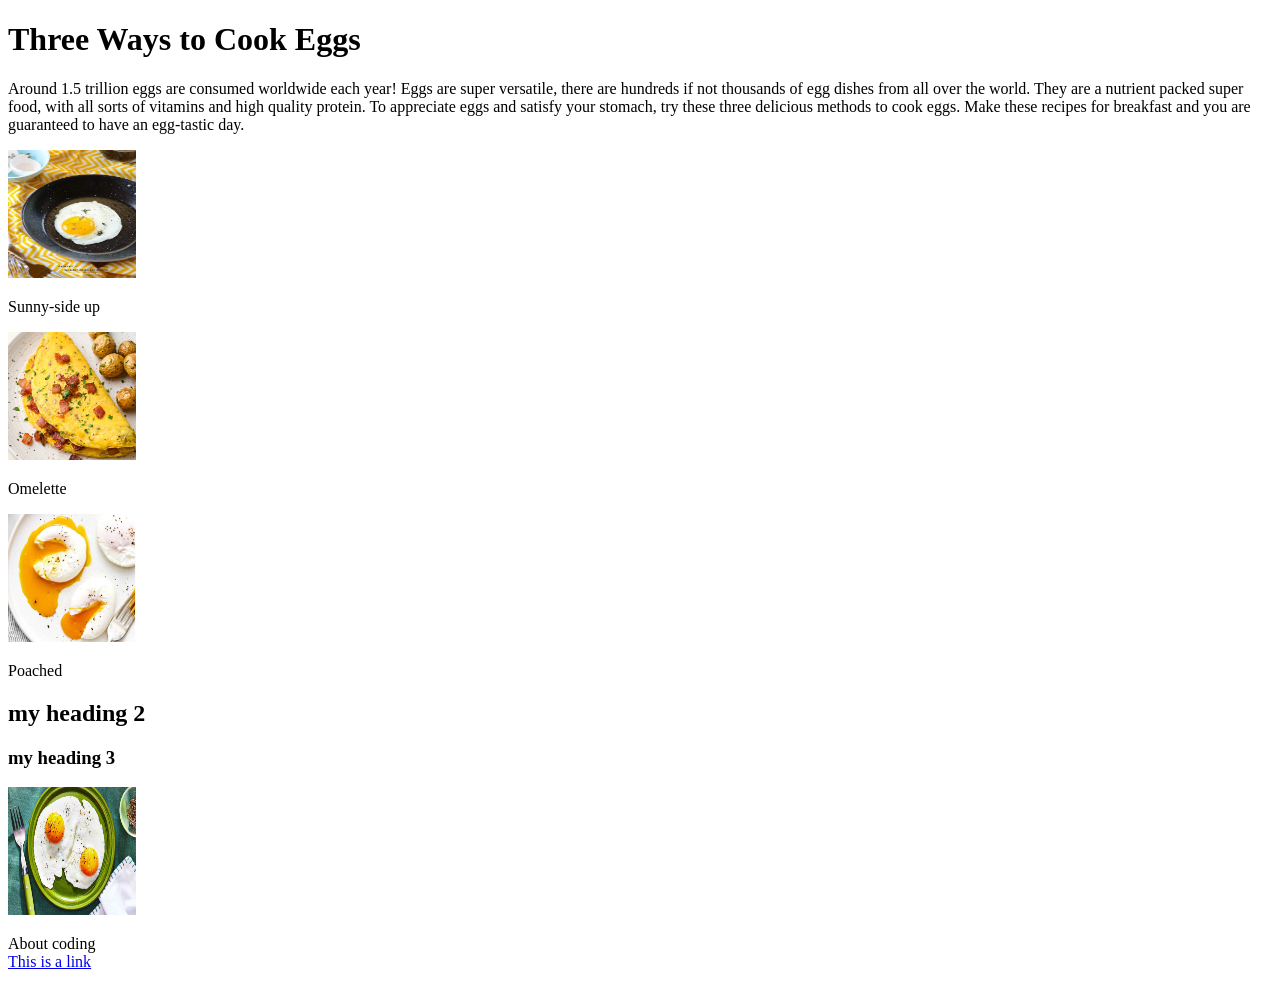
==== index.html @ 27945c57 "omelette page" ====
<!DOCTYPE html>
<html lang="en">
<head>
    
    <title>Three Ways to Cook Eggs</title>
   
</head>
<body>
    <!--this is my heading!-->
    <h1>Three Ways to Cook Eggs</h1>
    <p>Around 1.5 trillion eggs are consumed worldwide each 
        year! Eggs are super versatile, there are hundreds 
        if not thousands of egg dishes from all over the 
        world. They are a nutrient packed super food, with 
        all sorts of vitamins and high quality protein. To 
        appreciate eggs and satisfy your stomach, try these 
        three delicious methods to cook eggs. Make these 
        recipes for breakfast and you are guaranteed to 
        have an egg-tastic day.
</p>
<a href="eggs.html"><img src="image/runny yolks.webp" alt="sunny-side page" style="width:128px;height:128px;"></a>
<p>Sunny-side up</p>
<a href="omelette.html"><img src="image/omelette.png" alt="omelette page" style="width:128px;height:128px;"></a>
<p>Omelette</p>
<a href="poached.html"><img src="image/poached.png" alt="omelette page" style="width:128px;height:128px;"></a>
<p>Poached</p>
    <h2>my heading 2</h2>
    <h3>my heading 3</h3>
    <img src="image/Sunny eggs.jpg" alt="sunny-side pic" style="width:128px;height:128px;">
</body>
</html>
<p>About coding
    <br><a href="/eggs.html">This is a link</a>
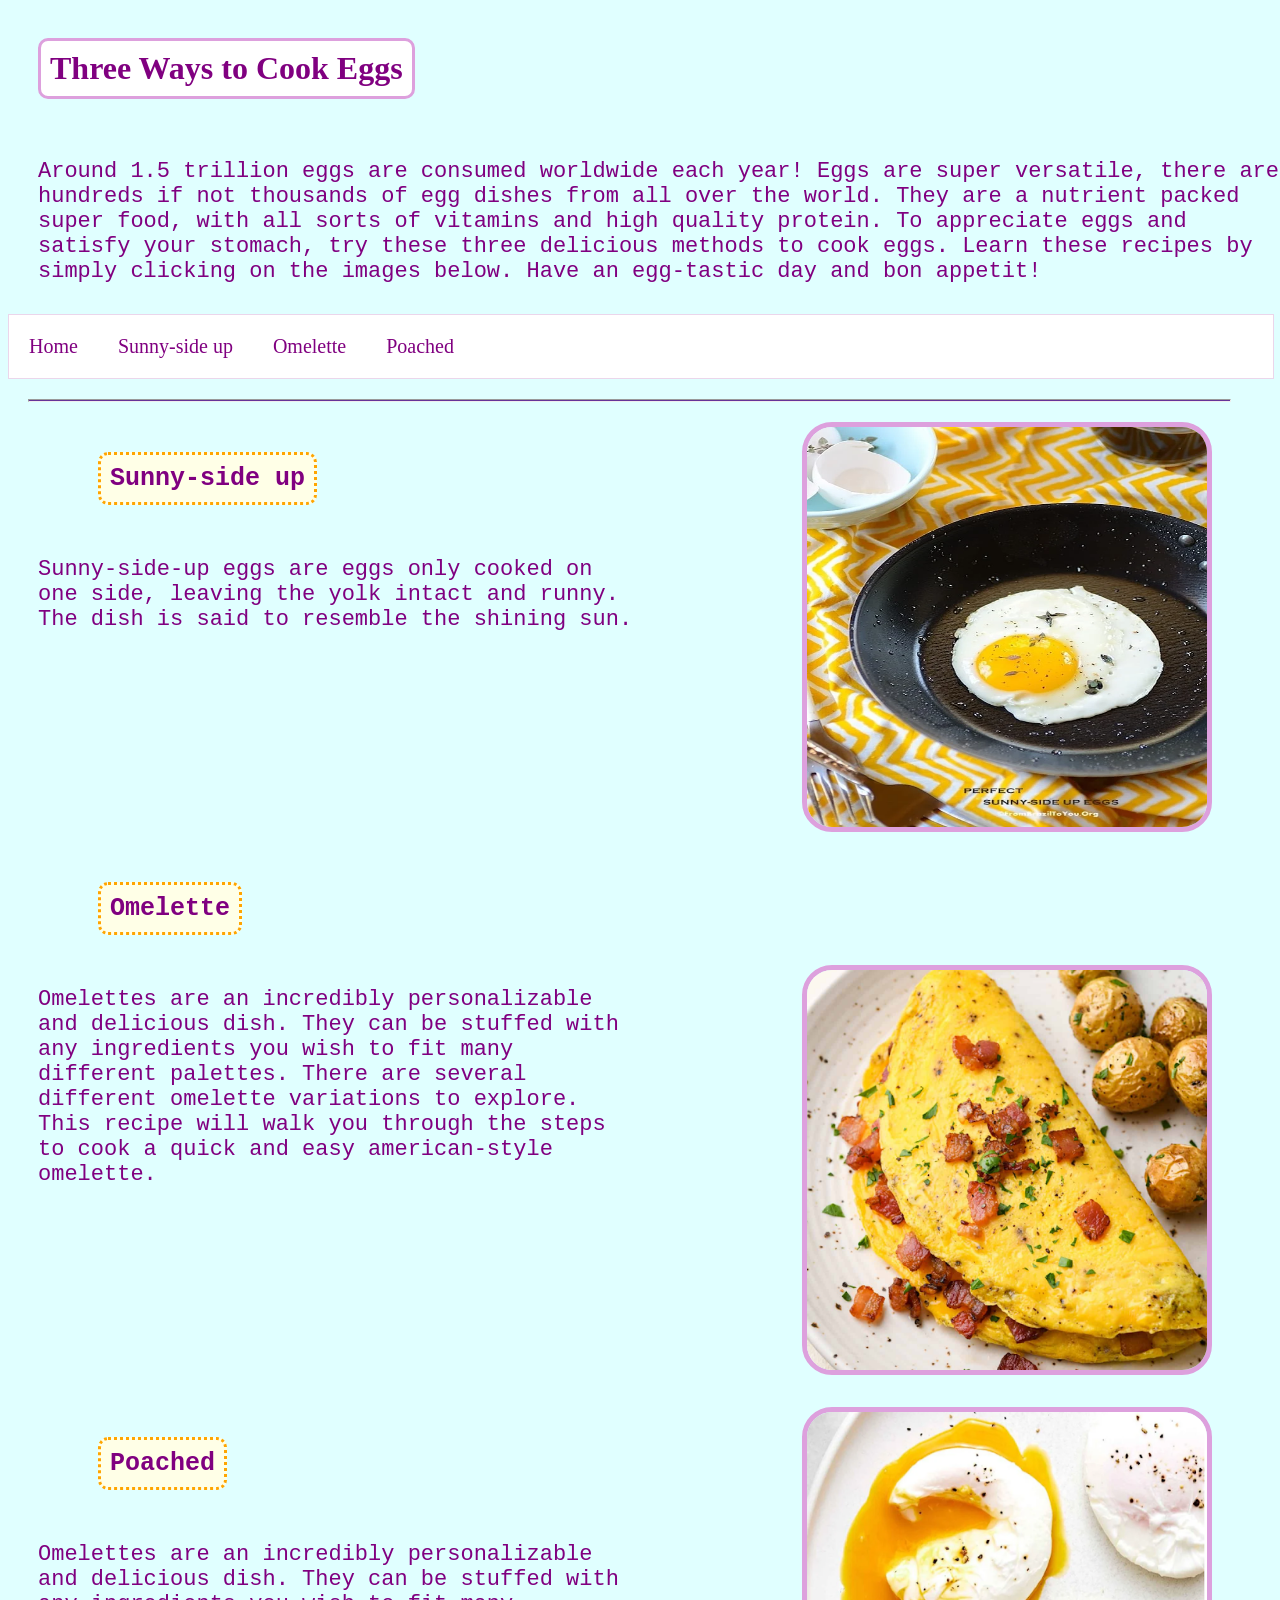
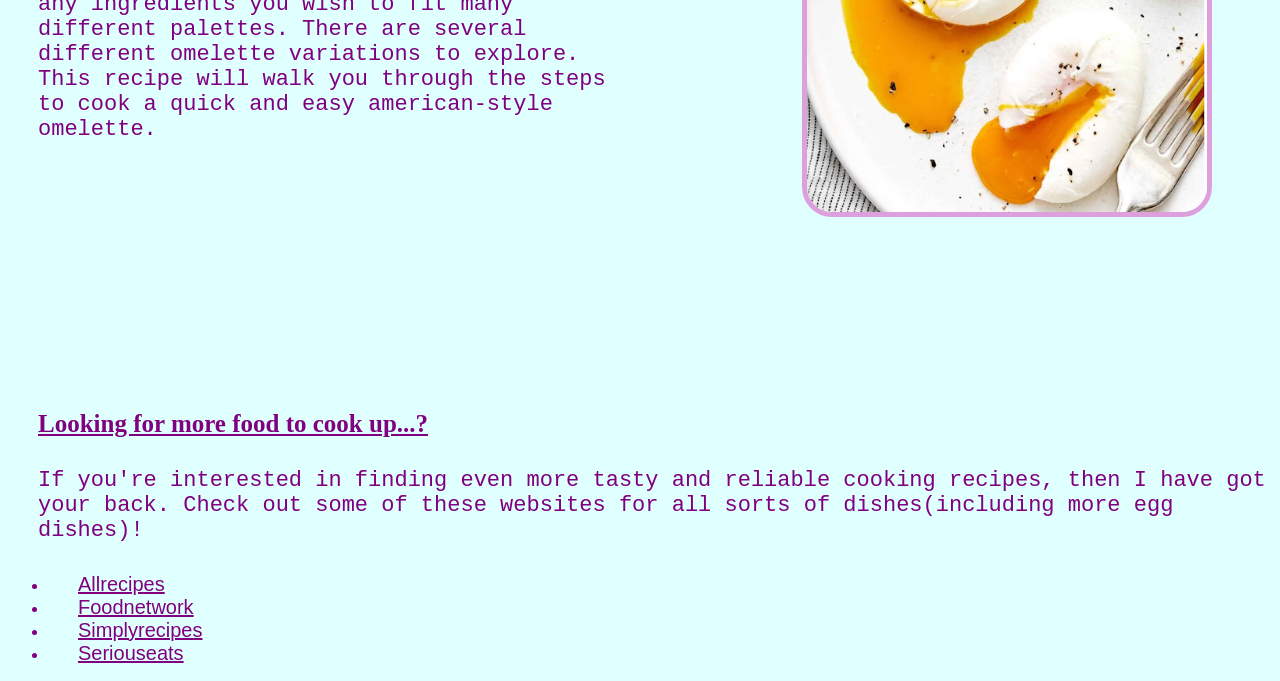
==== commit f31a96a4: "edits" ====
--- a/index.html
+++ b/index.html
@@ -1,33 +1,50 @@
 <!DOCTYPE html>
 <html lang="en">
 <head>
-    
-    <title>Three Ways to Cook Eggs</title>
+    <link rel="stylesheet" href="styles.css"
    
 </head>
 <body>
     <!--this is my heading!-->
-    <h1>Three Ways to Cook Eggs</h1>
-    <p>Around 1.5 trillion eggs are consumed worldwide each 
-        year! Eggs are super versatile, there are hundreds 
-        if not thousands of egg dishes from all over the 
-        world. They are a nutrient packed super food, with 
-        all sorts of vitamins and high quality protein. To 
-        appreciate eggs and satisfy your stomach, try these 
-        three delicious methods to cook eggs. Make these 
-        recipes for breakfast and you are guaranteed to 
-        have an egg-tastic day.
+<h1>Three Ways to Cook Eggs</h1>
+<p class="intro">Around 1.5 trillion eggs are consumed worldwide each 
+    year! Eggs are super versatile, there are hundreds 
+    if not thousands of egg dishes from all over the 
+    world. They are a nutrient packed super food, with 
+    all sorts of vitamins and high quality protein. To 
+    appreciate eggs and satisfy your stomach, try these 
+    three delicious methods to cook eggs. Learn these 
+    recipes by simply clicking on the images below. 
+    Have an egg-tastic day and bon appetit!
 </p>
-<a href="eggs.html"><img src="image/runny yolks.webp" alt="sunny-side page" style="width:128px;height:128px;"></a>
-<p>Sunny-side up</p>
-<a href="omelette.html"><img src="image/omelette.png" alt="omelette page" style="width:128px;height:128px;"></a>
-<p>Omelette</p>
-<a href="poached.html"><img src="image/poached.png" alt="omelette page" style="width:128px;height:128px;"></a>
-<p>Poached</p>
-    <h2>my heading 2</h2>
-    <h3>my heading 3</h3>
-    <img src="image/Sunny eggs.jpg" alt="sunny-side pic" style="width:128px;height:128px;">
+<nav class="navbar">
+    <ul>
+    <li><a href="index.html">Home</a></li>
+    <li><a href="eggs.html">Sunny-side up</a></li>
+    <li><a href="omelette.html">Omelette</a></li>
+    <li><a href="poached.html">Poached</a></li>
+    </ul>
+</nav>
+<hr>
+<a href="eggs.html"><img src="image/runny yolks.webp" alt="sunny-side page"></a>
+<h2>Sunny-side up</h2>
+<p>Sunny-side-up eggs are eggs only cooked on one side, leaving the yolk intact and runny. The dish is said to resemble the shining sun.</p>
+<a href="omelette.html"><img src="image/omelette.png" alt="omelette page"></a>
+<h2>Omelette</h2>
+<p>Omelettes are an incredibly personalizable and delicious dish. They can be stuffed with any ingredients you wish to fit many different palettes. There are several different omelette variations to explore. This recipe will walk you through the steps to cook a quick and easy american-style omelette.</p>
+<a href="poached.html"><img src="image/poached.png" alt="omelette page"></a>
+<h2>Poached</h2>
+<p>Omelettes are an incredibly personalizable and delicious dish. They can be stuffed with any ingredients you wish to fit many different palettes. There are several different omelette variations to explore. This recipe will walk you through the steps to cook a quick and easy american-style omelette.</p>
+
+<br>
+<h3>Looking for more food to cook up...?</h3>
+<p class="websites">If you're interested in finding even more tasty and reliable cooking recipes, then I have got your back. Check 
+    out some of these websites for all sorts of dishes(including more egg dishes)!</p>
+<ul>
+    <li><a href="https://www.allrecipes.com/">Allrecipes</a></li>
+    <li><a href="https://www.foodnetwork.com/">Foodnetwork</a></li>
+    <li><a href="https://www.simplyrecipes.com/">Simplyrecipes</a></li>
+    <li><a href="https://www.seriouseats.com/">Seriouseats</a></li>
+</ul>
 </body>
 </html>
-<p>About coding
-    <br><a href="/eggs.html">This is a link</a>
--- a/styles.css
+++ b/styles.css
@@ -0,0 +1,96 @@
+/* Add Global styles here */
+body {
+    background-color: lightcyan;
+    color: purple
+}
+h1 {
+    margin: 30px;
+    font-family: cursive;
+    border: solid 3px plum;
+    padding: 9px;
+    border-radius: 10px;
+    display: inline-block;
+    background-color: white;
+}
+h2 {
+    margin: 30px;
+    font-size: 25px;
+    font-family: monospace;
+    border: dotted 3px orange;
+    padding: 9px;
+    border-radius: 10px;
+    display: inline-block;
+    background-color: rgb(255, 255, 231);
+}
+h3 {
+    font-family: cursive;
+    font-size: 25px;
+    text-decoration: underline;
+    margin: 30px;
+}
+.intro {
+    font-family: monospace;
+    font-size: 22px;
+    margin: 30px;
+    width: 1250px;
+}
+.websites {
+    margin: 30px;
+    width: 1250px;
+}
+img {
+    width: 400px;
+    height: 400px;
+    border: solid plum 5px;
+    border-radius: 30px;
+    margin-bottom: 30px;
+    margin-right: 60px;
+    clear: both;
+    float: right;
+}
+p {
+    font-family: monospace;
+    font-size: 22px;
+    margin-left: 30px;
+    margin-bottom: 220px;
+    width: 600px;
+}
+hr {
+    background-color: rebeccapurple;
+    width: 95%;
+    height: 1px;
+    margin: 20px;
+}
+a {
+    color: purple;
+    margin: 30px;
+    font-size: 20px;
+    font-family: sans-serif;
+}
+.navbar {
+    position: sticky;
+    top: 0;
+}
+.navbar ul {
+    list-style-type: none;
+    background-color: white;
+    width: 100%;
+    margin: 0px;
+    padding: 0px;
+    overflow: hidden;
+    border: solid 1px rgb(235, 214, 235);
+}
+.navbar a {
+    text-decoration: none;
+    font-family: cursive;
+    padding: 20px;
+    display: block;
+    text-align: center;
+    margin: 0px;
+}
+.navbar a:hover {
+    background-color: lavender;
+}
+.navbar li {
+    float: left;
+}
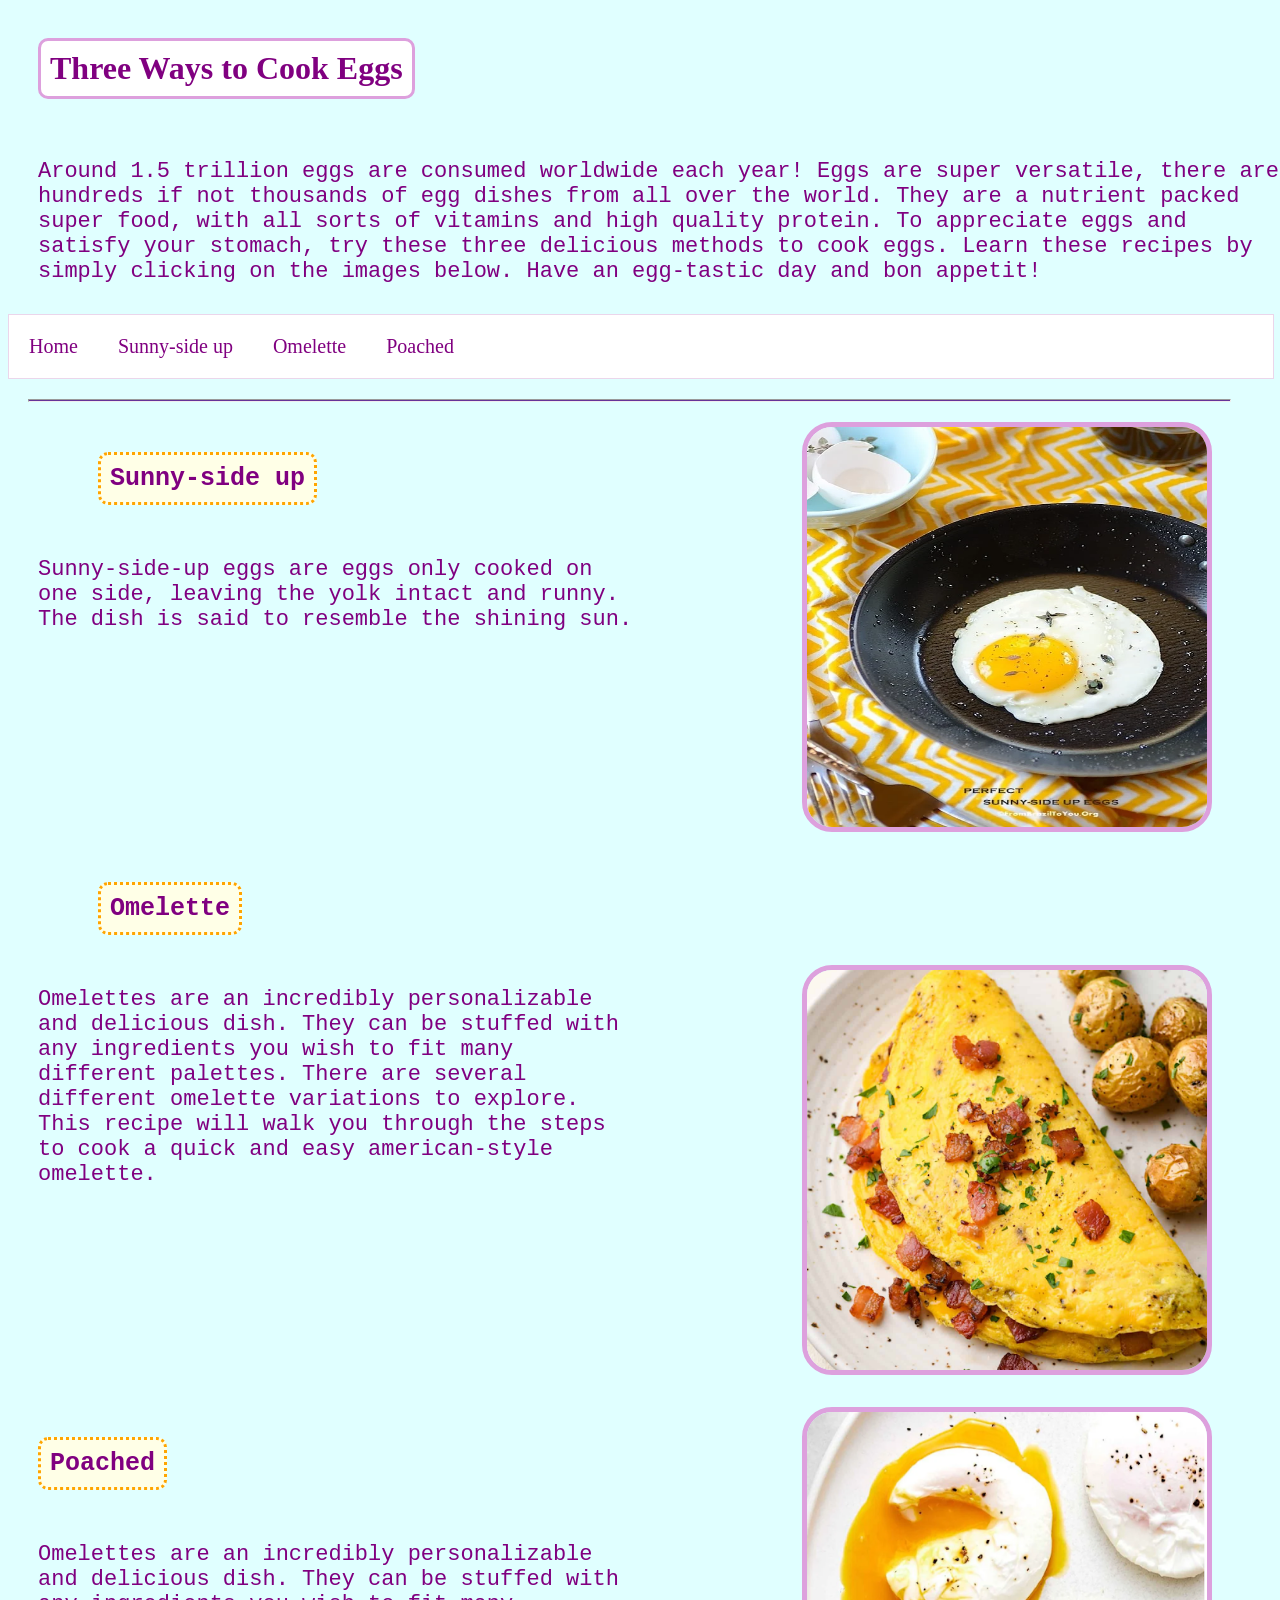
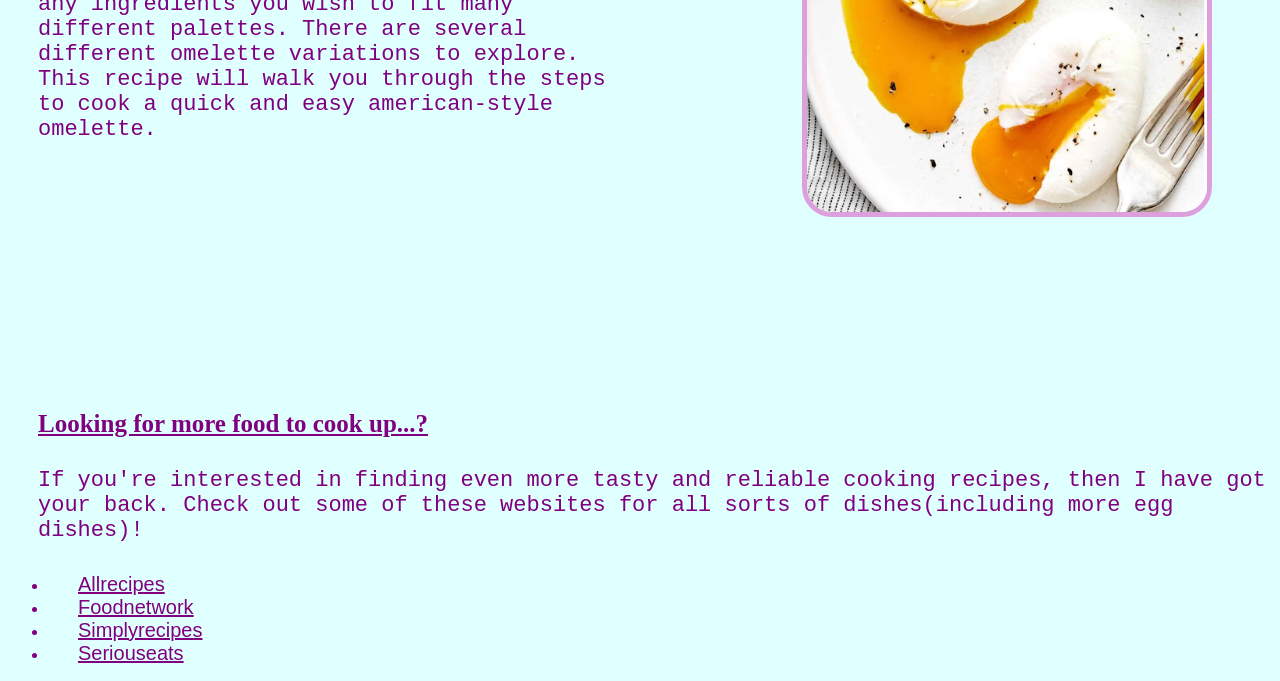
==== commit 48137f85: "4/8" ====
--- a/index.html
+++ b/index.html
@@ -7,7 +7,8 @@
 <body>
     <!--this is my heading!-->
 <h1>Three Ways to Cook Eggs</h1>
-<p class="intro">Around 1.5 trillion eggs are consumed worldwide each 
+<p class="intro">
+    Around 1.5 trillion eggs are consumed worldwide each 
     year! Eggs are super versatile, there are hundreds 
     if not thousands of egg dishes from all over the 
     world. They are a nutrient packed super food, with 
@@ -26,16 +27,22 @@
     </ul>
 </nav>
 <hr>
-<a href="eggs.html"><img src="image/runny yolks.webp" alt="sunny-side page"></a>
-<h2>Sunny-side up</h2>
-<p>Sunny-side-up eggs are eggs only cooked on one side, leaving the yolk intact and runny. The dish is said to resemble the shining sun.</p>
-<a href="omelette.html"><img src="image/omelette.png" alt="omelette page"></a>
-<h2>Omelette</h2>
-<p>Omelettes are an incredibly personalizable and delicious dish. They can be stuffed with any ingredients you wish to fit many different palettes. There are several different omelette variations to explore. This recipe will walk you through the steps to cook a quick and easy american-style omelette.</p>
-<a href="poached.html"><img src="image/poached.png" alt="omelette page"></a>
-<h2>Poached</h2>
-<p>Omelettes are an incredibly personalizable and delicious dish. They can be stuffed with any ingredients you wish to fit many different palettes. There are several different omelette variations to explore. This recipe will walk you through the steps to cook a quick and easy american-style omelette.</p>
-
+<div class="test">
+    <a href="eggs.html"><img src="image/runny yolks.webp" alt="sunny-side page"></a>
+    <h2>Sunny-side up</h2>
+    <p>Sunny-side-up eggs are eggs only cooked on one side, leaving the yolk intact and runny. The 
+    dish is said to resemble the shining sun.</p>
+</div>
+<div class="omelette">
+    <a href="omelette.html"><img src="image/omelette.png" alt="omelette page"></a>
+    <h2>Omelette</h2>
+    <p>Omelettes are an incredibly personalizable and delicious dish. They can be stuffed with any ingredients you wish to fit many different palettes. There are several different omelette variations to explore. This recipe will walk you through the steps to cook a quick and easy american-style omelette.</p>
+</div>
+<div class="poached"
+    <a href="poached.html"><img src="image/poached.png" alt="omelette page"></a>
+    <h2>Poached</h2>
+    <p>Omelettes are an incredibly personalizable and delicious dish. They can be stuffed with any ingredients you wish to fit many different palettes. There are several different omelette variations to explore. This recipe will walk you through the steps to cook a quick and easy american-style omelette.</p>
+</div>
 <br>
 <h3>Looking for more food to cook up...?</h3>
 <p class="websites">If you're interested in finding even more tasty and reliable cooking recipes, then I have got your back. Check 
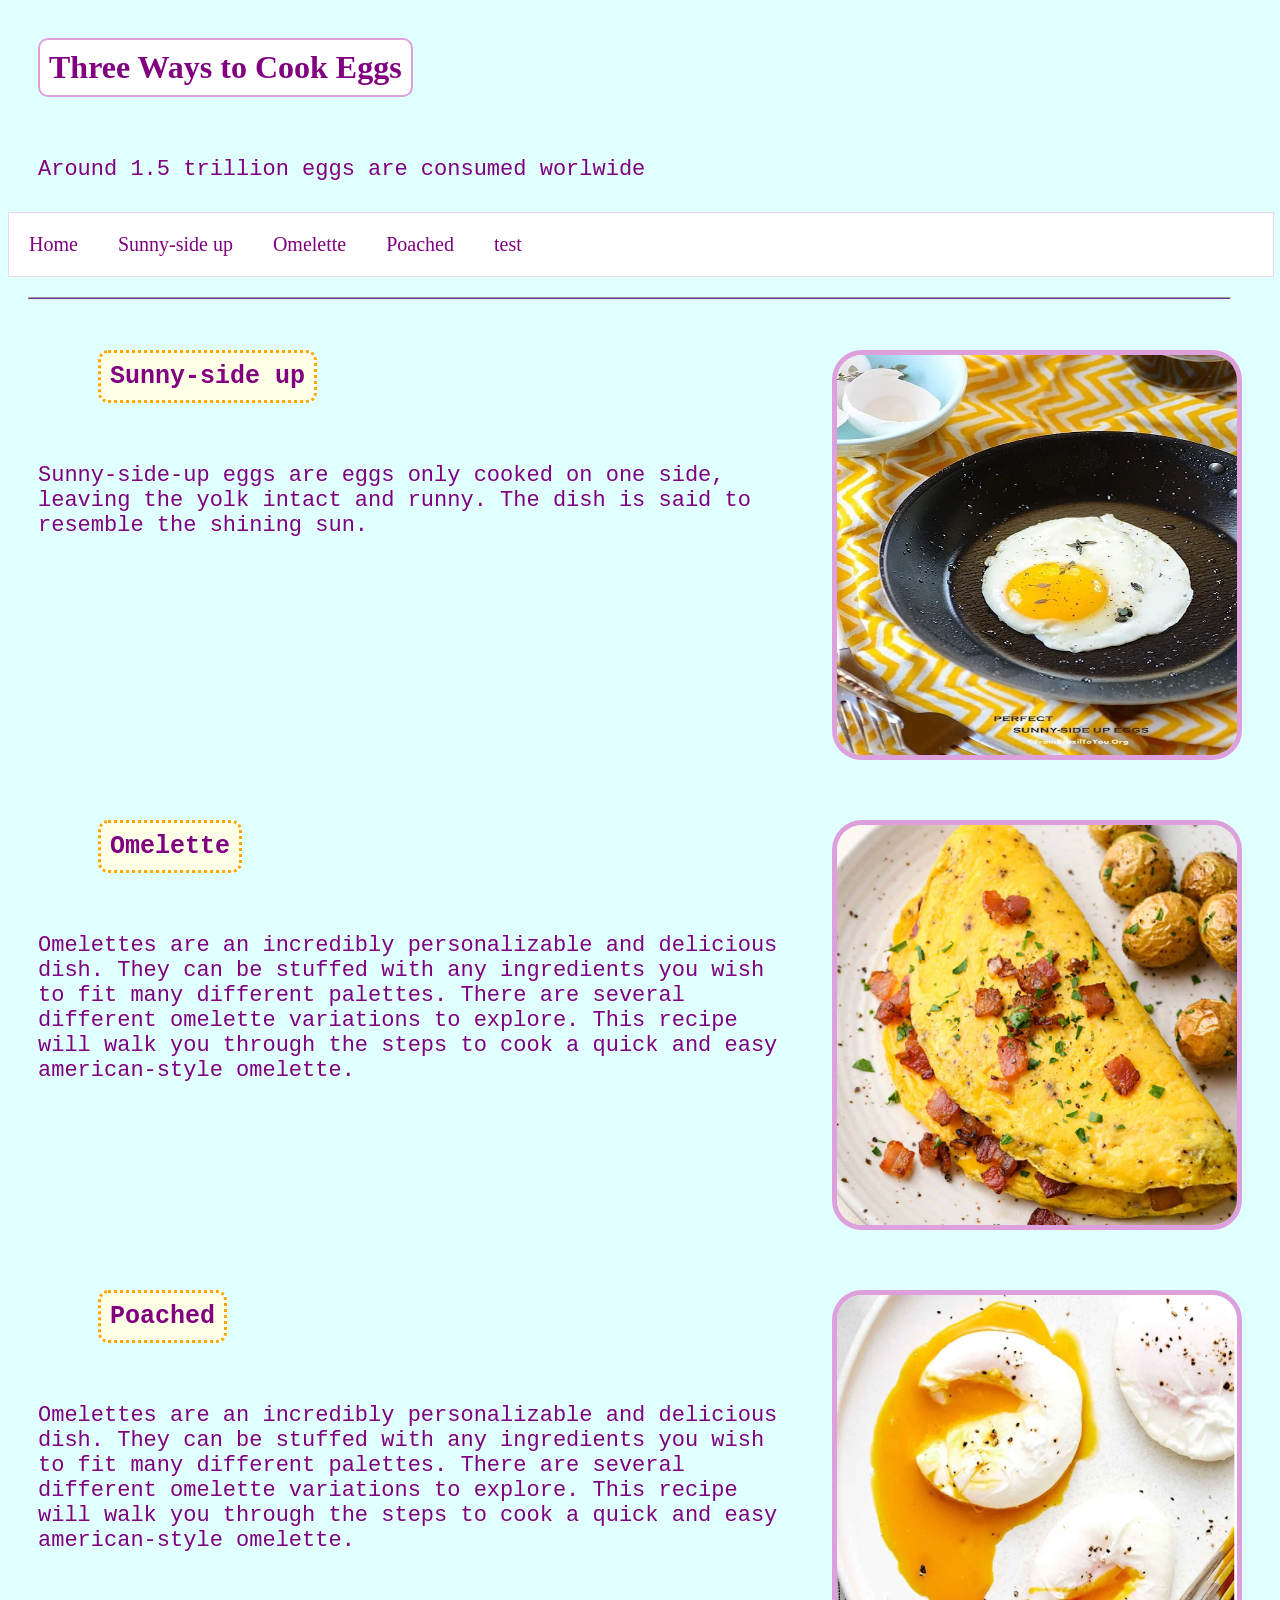
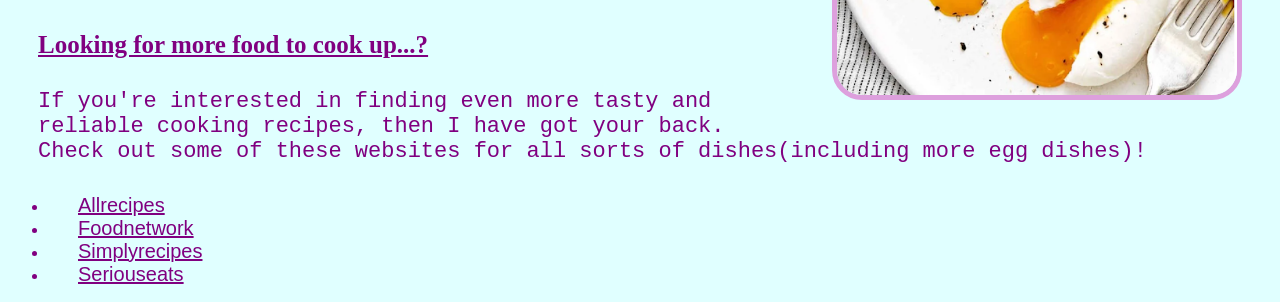
==== commit 75349fb2: "4/13" ====
--- a/index.html
+++ b/index.html
@@ -4,26 +4,35 @@
     <link rel="stylesheet" href="styles.css"
    
 </head>
-<body>
+<body onload="typeWriter()">
     <!--this is my heading!-->
 <h1>Three Ways to Cook Eggs</h1>
-<p class="intro">
-    Around 1.5 trillion eggs are consumed worldwide each 
-    year! Eggs are super versatile, there are hundreds 
-    if not thousands of egg dishes from all over the 
-    world. They are a nutrient packed super food, with 
-    all sorts of vitamins and high quality protein. To 
-    appreciate eggs and satisfy your stomach, try these 
-    three delicious methods to cook eggs. Learn these 
-    recipes by simply clicking on the images below. 
-    Have an egg-tastic day and bon appetit!
-</p>
+
+<p id="introduction" class="intro"></p>
+
+<script>
+var i = 0;
+var txt = 'Around 1.5 trillion eggs are consumed worlwide each year! Eggs are super versatile, there are hundreds if not thousands of egg dishes from all over the world. They are a nutrient packed super food, with all sorts of vitamins and high quality protein. To appreciate eggs and satisfy your stomach, try these three delicious methods to cook eggs. Learn these recipes by simply clicking on the images below. Have an egg-tastic day and bon appetit!';
+var speed = 30;
+
+function typeWriter() {
+  if (i < txt.length) {
+    document.getElementById("introduction").innerHTML += txt.charAt(i);
+    i++;
+    setTimeout(typeWriter, speed);
+  }
+}
+</script>
+
+
+
 <nav class="navbar">
     <ul>
     <li><a href="index.html">Home</a></li>
     <li><a href="eggs.html">Sunny-side up</a></li>
     <li><a href="omelette.html">Omelette</a></li>
     <li><a href="poached.html">Poached</a></li>
+    <li><a href="tester.html">test</a></li>
     </ul>
 </nav>
 <hr>
@@ -38,8 +47,8 @@
     <h2>Omelette</h2>
     <p>Omelettes are an incredibly personalizable and delicious dish. They can be stuffed with any ingredients you wish to fit many different palettes. There are several different omelette variations to explore. This recipe will walk you through the steps to cook a quick and easy american-style omelette.</p>
 </div>
-<div class="poached"
-    <a href="poached.html"><img src="image/poached.png" alt="omelette page"></a>
+<div class="poached">
+    <a href="poached.html"><img src="image/poached.png" alt="poached page"></a>
     <h2>Poached</h2>
     <p>Omelettes are an incredibly personalizable and delicious dish. They can be stuffed with any ingredients you wish to fit many different palettes. There are several different omelette variations to explore. This recipe will walk you through the steps to cook a quick and easy american-style omelette.</p>
 </div>
--- a/styles.css
+++ b/styles.css
@@ -6,7 +6,7 @@
 h1 {
     margin: 30px;
     font-family: cursive;
-    border: solid 3px plum;
+    border: solid 2px plum;
     padding: 9px;
     border-radius: 10px;
     display: inline-block;
@@ -32,7 +32,12 @@
     font-family: monospace;
     font-size: 22px;
     margin: 30px;
-    width: 1250px;
+    width: 95%;
+}
+p {
+    font-family: monospace;
+    font-size: 22px;
+    margin: 30px;
 }
 .websites {
     margin: 30px;
@@ -43,17 +48,19 @@
     height: 400px;
     border: solid plum 5px;
     border-radius: 30px;
-    margin-bottom: 30px;
-    margin-right: 60px;
+    margin: 30px;
     clear: both;
     float: right;
 }
-p {
-    font-family: monospace;
-    font-size: 22px;
-    margin-left: 30px;
-    margin-bottom: 220px;
-    width: 600px;
+.test {
+    float: right;
+}
+.omelette {
+    clear: left;
+    float: left;
+}
+.poached {
+    clear: left;
 }
 hr {
     background-color: rebeccapurple;
@@ -94,3 +101,12 @@
 .navbar li {
     float: left;
 }
+.fa {
+  font-size: 50px;
+  cursor: pointer;
+  user-select: none;
+}
+
+.fa:hover {
+  color: plum;
+}
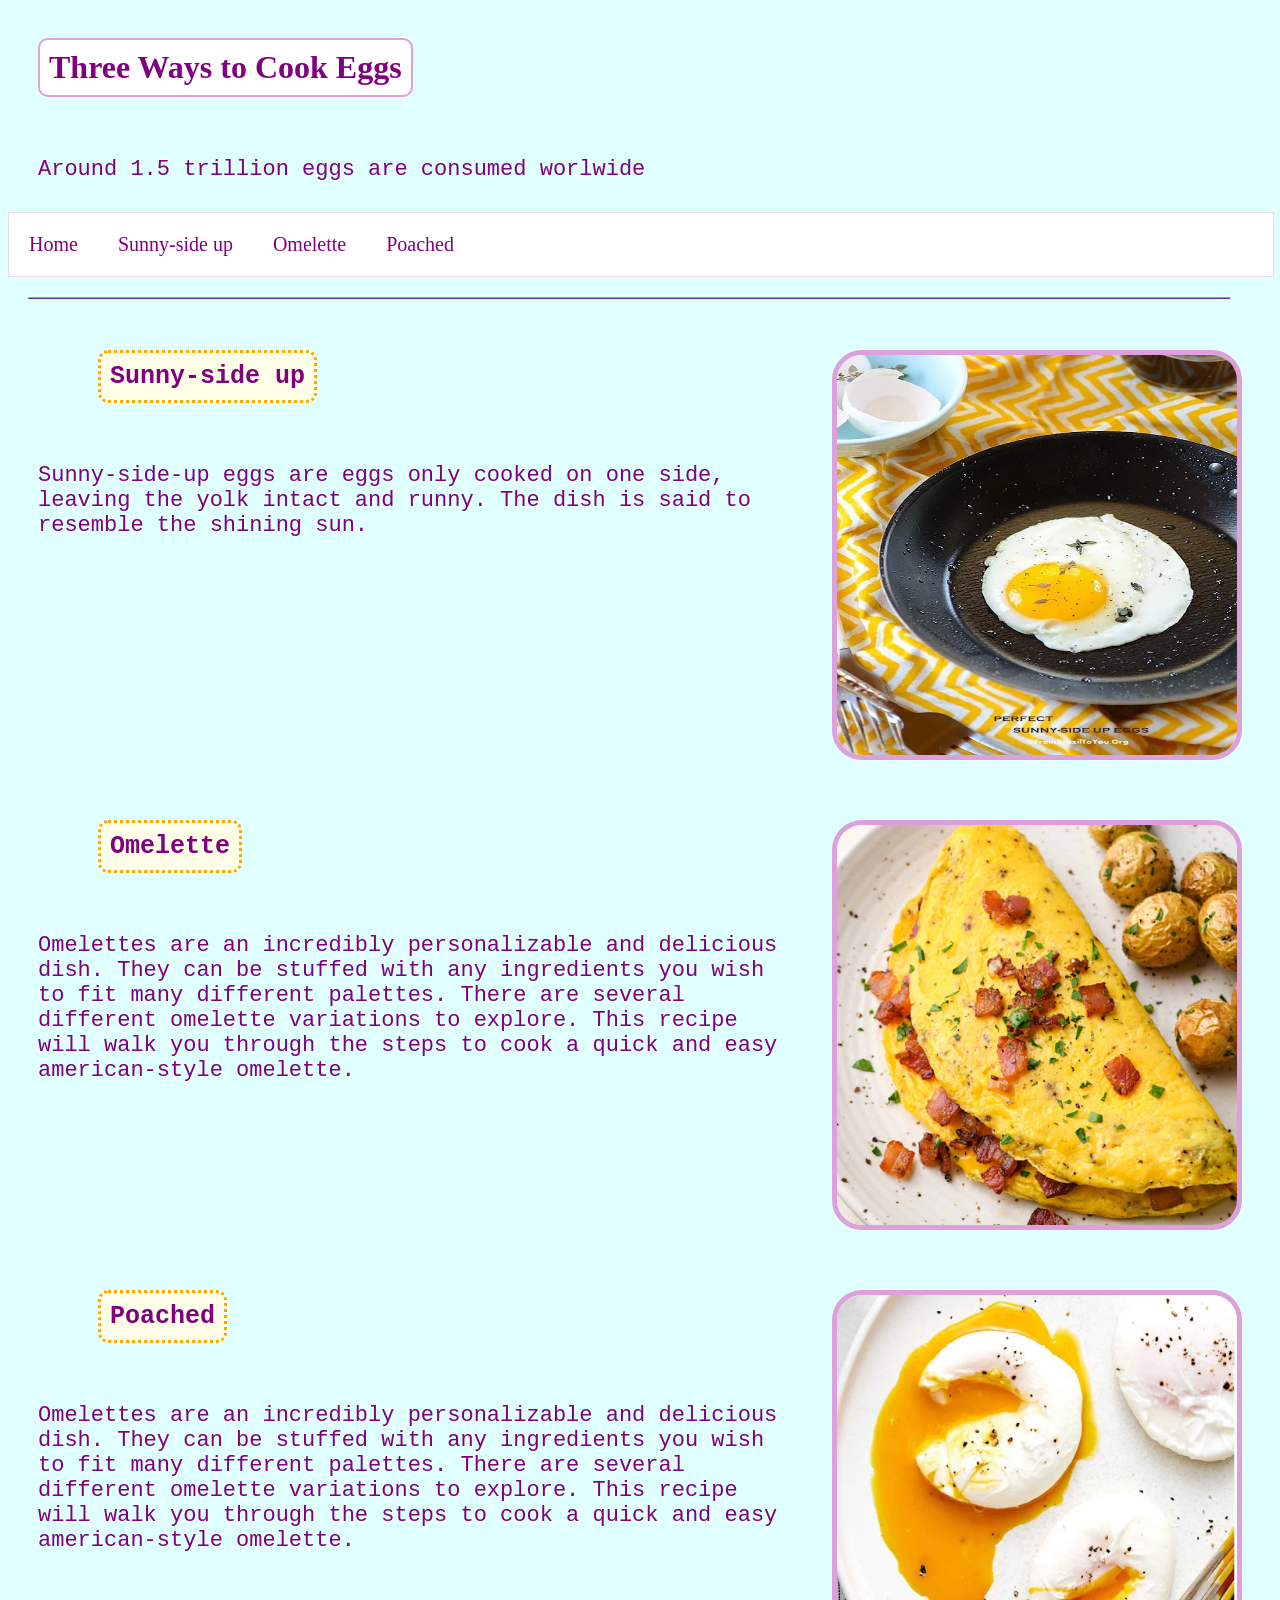
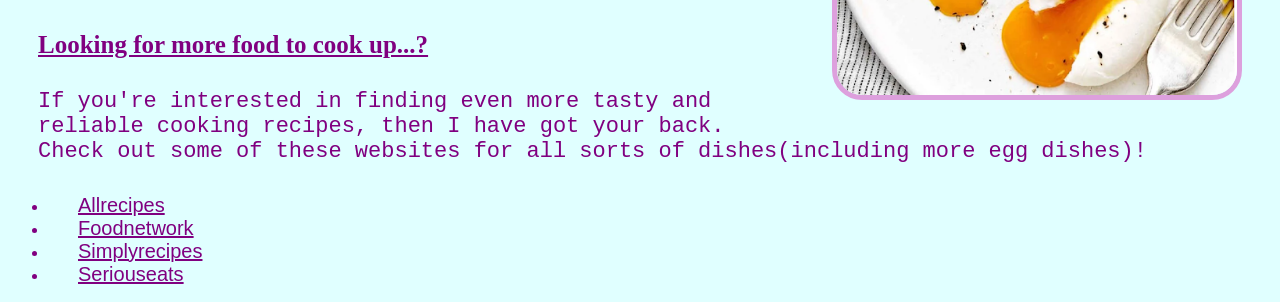
==== commit ff72737b: "added dislike/like and some styling" ====
--- a/index.html
+++ b/index.html
@@ -1,38 +1,28 @@
 <!DOCTYPE html>
 <html lang="en">
 <head>
-    <link rel="stylesheet" href="styles.css"
+
+    <script src="script.js"></script>
+    <link rel="stylesheet" href="styles.css">
+
+</head>
    
-</head>
 <body onload="typeWriter()">
     <!--this is my heading!-->
 <h1>Three Ways to Cook Eggs</h1>
 
 <p id="introduction" class="intro"></p>
 
-<script>
-var i = 0;
-var txt = 'Around 1.5 trillion eggs are consumed worlwide each year! Eggs are super versatile, there are hundreds if not thousands of egg dishes from all over the world. They are a nutrient packed super food, with all sorts of vitamins and high quality protein. To appreciate eggs and satisfy your stomach, try these three delicious methods to cook eggs. Learn these recipes by simply clicking on the images below. Have an egg-tastic day and bon appetit!';
-var speed = 30;
 
-function typeWriter() {
-  if (i < txt.length) {
-    document.getElementById("introduction").innerHTML += txt.charAt(i);
-    i++;
-    setTimeout(typeWriter, speed);
-  }
-}
-</script>
 
 
 
 <nav class="navbar">
     <ul>
-    <li><a href="index.html">Home</a></li>
-    <li><a href="eggs.html">Sunny-side up</a></li>
-    <li><a href="omelette.html">Omelette</a></li>
-    <li><a href="poached.html">Poached</a></li>
-    <li><a href="tester.html">test</a></li>
+        <li><a href="index.html">Home</a></li>
+        <li><a href="eggs.html">Sunny-side up</a></li>
+        <li><a href="omelette.html">Omelette</a></li>
+        <li><a href="poached.html">Poached</a></li>
     </ul>
 </nav>
 <hr>
--- a/styles.css
+++ b/styles.css
@@ -102,11 +102,22 @@
     float: left;
 }
 .fa {
-  font-size: 50px;
-  cursor: pointer;
-  user-select: none;
+    font-size: 50px;
+    cursor: pointer;
+    user-select: none;
+    margin-left: 30px;
 }
 
 .fa:hover {
   color: plum;
-}+}
+.ingredients {
+    font-family: cursive;
+    font-size: 25px;
+    margin: 30px;
+}
+.butter {
+    
+}
+
+
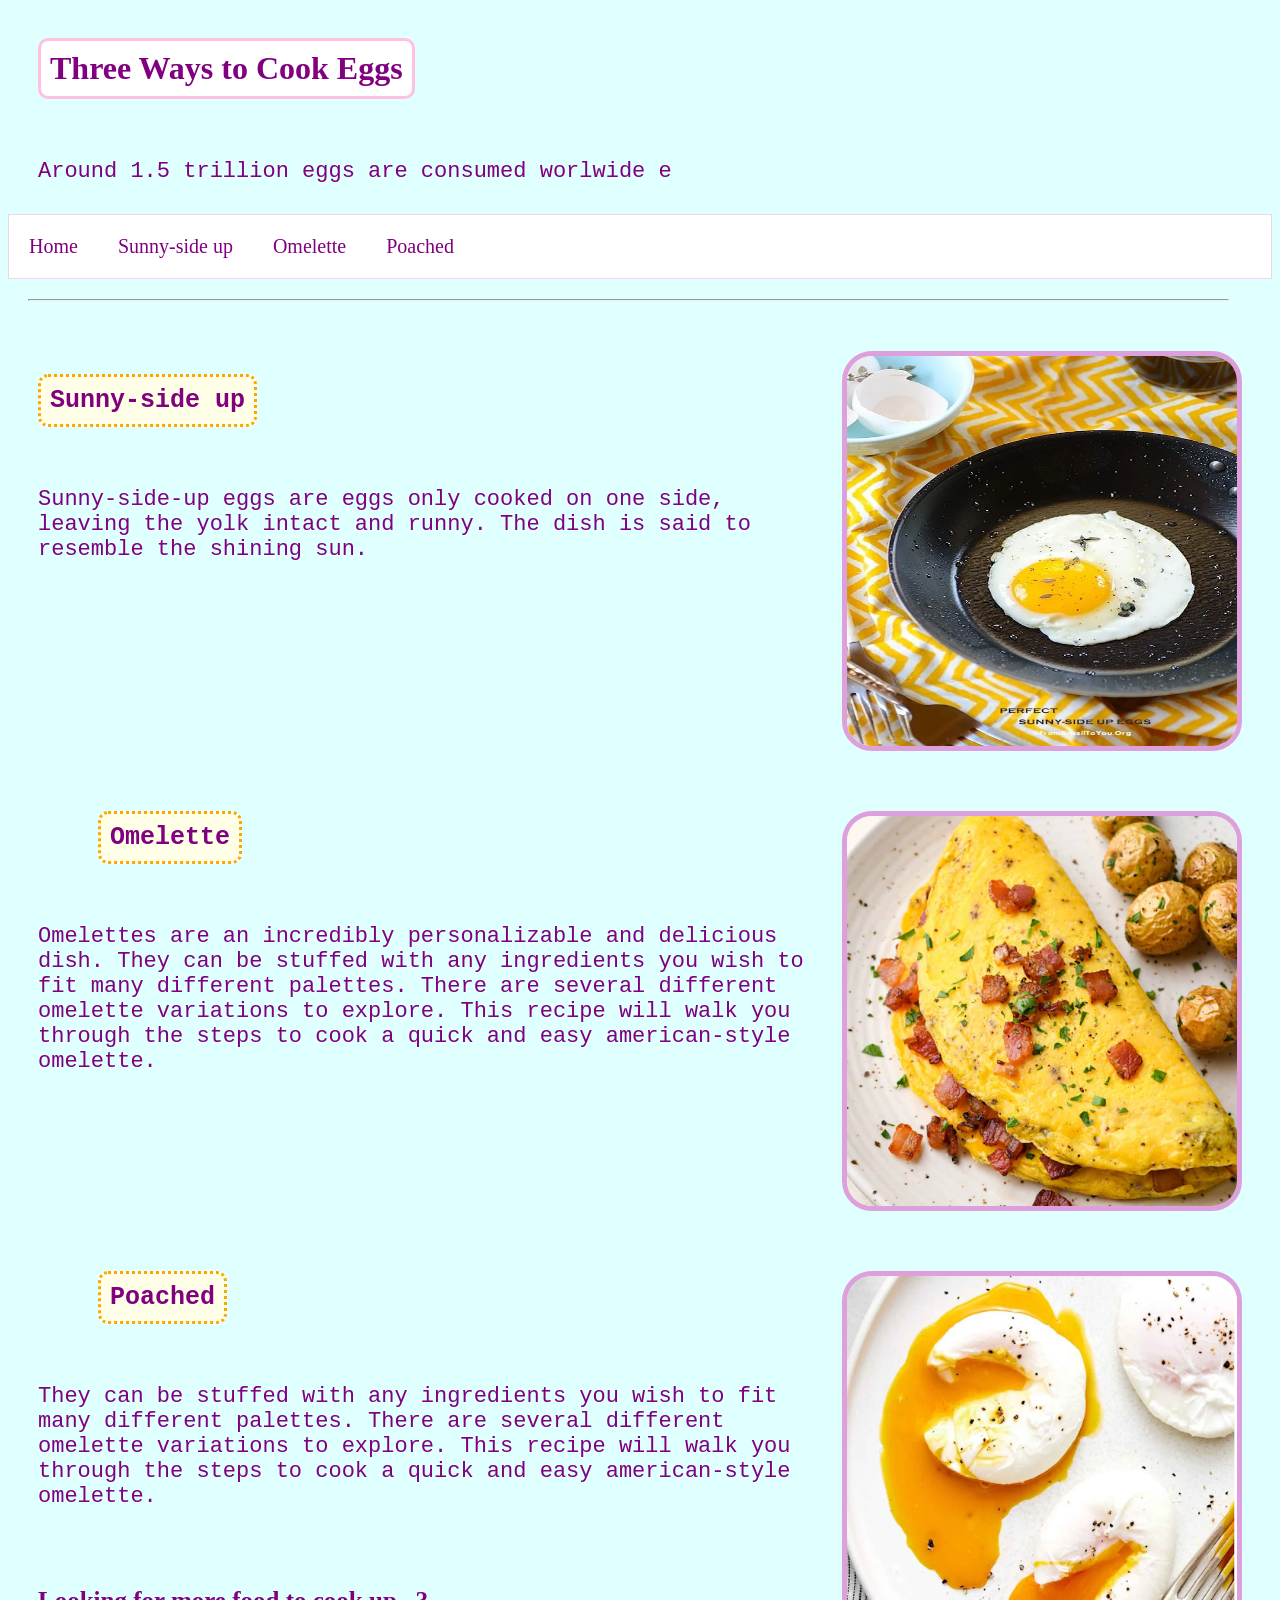
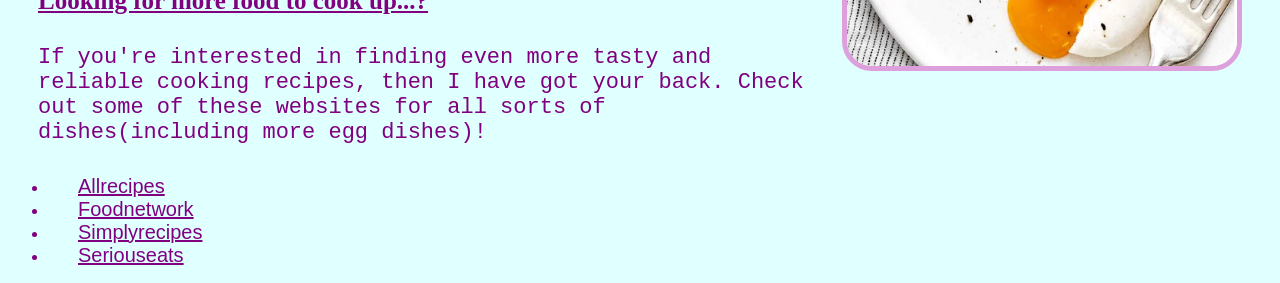
==== commit 84867eb0: "omelette page styling" ====
--- a/index.html
+++ b/index.html
@@ -26,12 +26,12 @@
     </ul>
 </nav>
 <hr>
-<div class="test">
     <a href="eggs.html"><img src="image/runny yolks.webp" alt="sunny-side page"></a>
-    <h2>Sunny-side up</h2>
-    <p>Sunny-side-up eggs are eggs only cooked on one side, leaving the yolk intact and runny. The 
-    dish is said to resemble the shining sun.</p>
-</div>
+    <div clas="desc">
+        <h2>Sunny-side up</h2>
+        <p>Sunny-side-up eggs are eggs only cooked on one side, leaving the yolk intact and runny. The 
+        dish is said to resemble the shining sun.</p>
+    </div>
 <div class="omelette">
     <a href="omelette.html"><img src="image/omelette.png" alt="omelette page"></a>
     <h2>Omelette</h2>
@@ -40,7 +40,7 @@
 <div class="poached">
     <a href="poached.html"><img src="image/poached.png" alt="poached page"></a>
     <h2>Poached</h2>
-    <p>Omelettes are an incredibly personalizable and delicious dish. They can be stuffed with any ingredients you wish to fit many different palettes. There are several different omelette variations to explore. This recipe will walk you through the steps to cook a quick and easy american-style omelette.</p>
+    <p>They can be stuffed with any ingredients you wish to fit many different palettes. There are several different omelette variations to explore. This recipe will walk you through the steps to cook a quick and easy american-style omelette.</p>
 </div>
 <br>
 <h3>Looking for more food to cook up...?</h3>
--- a/styles.css
+++ b/styles.css
@@ -1,12 +1,17 @@
 /* Add Global styles here */
 body {
     background-color: lightcyan;
-    color: purple
+    color: purple;
+    font-family: cursive;
+}
+.omelette-subpage {
+    background-color: lavenderblush;
+    color: purple;
+    font-family: cursive;
 }
 h1 {
     margin: 30px;
-    font-family: cursive;
-    border: solid 2px plum;
+    border: solid 3px rgb(255, 192, 227);
     padding: 9px;
     border-radius: 10px;
     display: inline-block;
@@ -22,8 +27,11 @@
     display: inline-block;
     background-color: rgb(255, 255, 231);
 }
+.omelette-h2 {
+    border: dotted 3px ;
+    background-color:azure;
+}
 h3 {
-    font-family: cursive;
     font-size: 25px;
     text-decoration: underline;
     margin: 30px;
@@ -52,11 +60,11 @@
     clear: both;
     float: right;
 }
-.test {
-    float: right;
+
+.desc {
+    float: left;
 }
 .omelette {
-    clear: left;
     float: left;
 }
 .poached {
@@ -109,15 +117,38 @@
 }
 
 .fa:hover {
-  color: plum;
+    color: plum;
 }
 .ingredients {
-    font-family: cursive;
     font-size: 25px;
     margin: 30px;
-}
-.butter {
     
 }
+* {box-sizing: border-box;}
 
+.img-magnifier-container {
+  position: relative;
+}
 
+.img-magnifier-glass {
+  position: absolute;
+  border: 3px solid #000;
+  border-radius: 50%;
+  cursor: none;
+  /*Set the size of the magnifier glass:*/
+  width: 100px;
+  height: 100px;
+}
+.sunny-instructions {
+    font-size: 23px;
+    margin: 30px;
+}
+table, th, td {
+    padding: 5px;
+    font-size: 23px;
+    border: solid  rgb(255, 192, 227) 2px;
+    border-collapse: collapse;
+    margin: 30px;
+    width: auto;
+    background-color: white;
+}
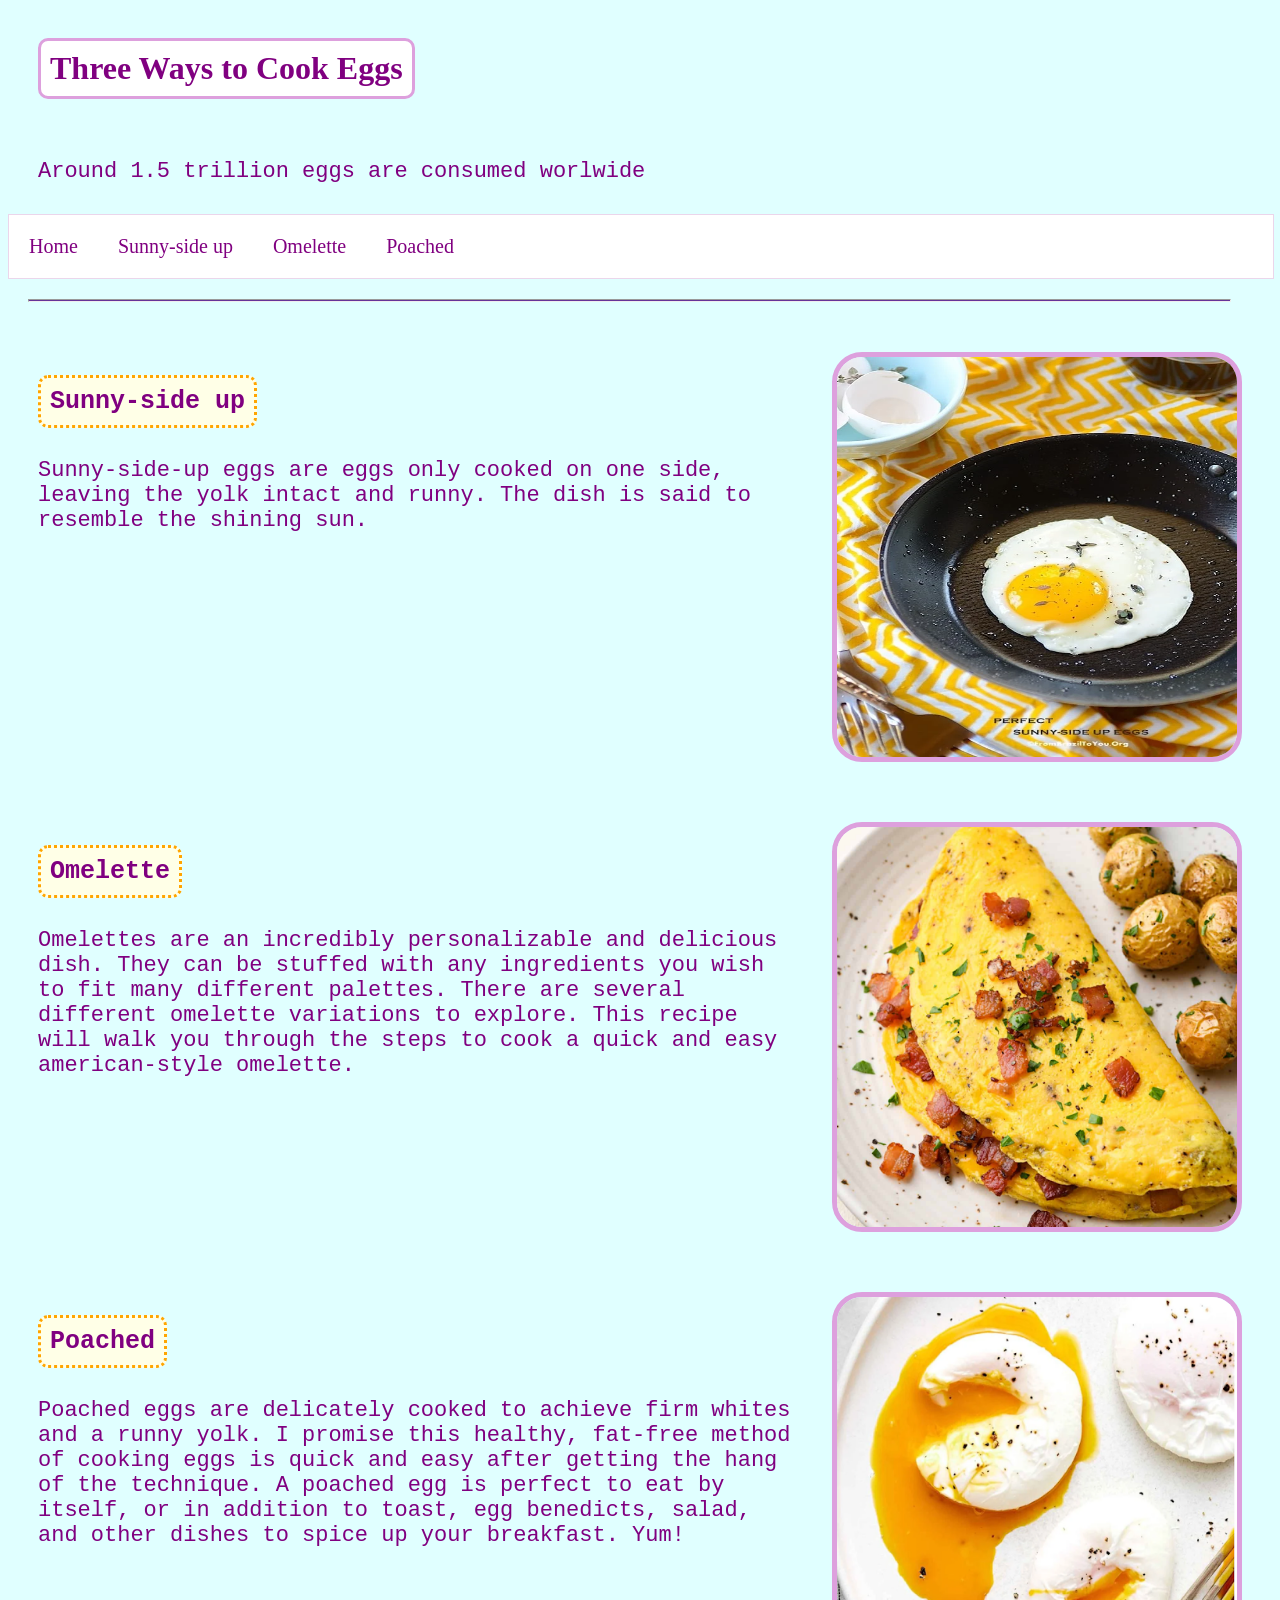
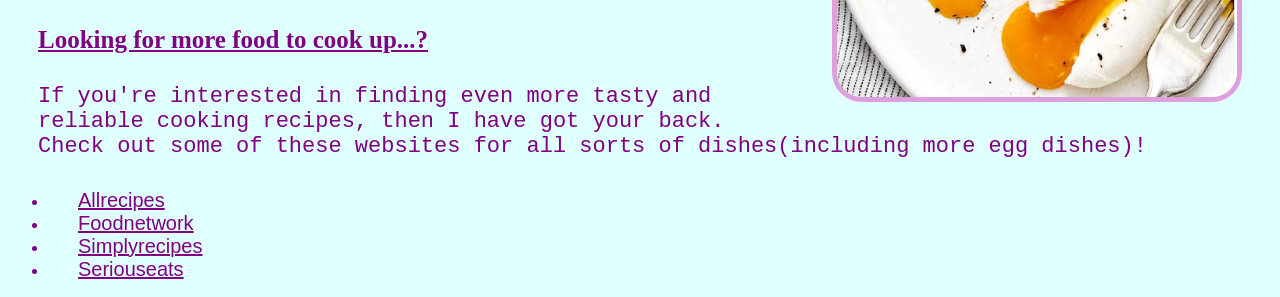
==== commit 3bc7bcfd: "poached sub-page structure edits" ====
--- a/index.html
+++ b/index.html
@@ -40,7 +40,10 @@
 <div class="poached">
     <a href="poached.html"><img src="image/poached.png" alt="poached page"></a>
     <h2>Poached</h2>
-    <p>They can be stuffed with any ingredients you wish to fit many different palettes. There are several different omelette variations to explore. This recipe will walk you through the steps to cook a quick and easy american-style omelette.</p>
+    <p>Poached eggs are delicately cooked to achieve firm whites and a runny yolk. I promise 
+    this healthy, fat-free method of cooking eggs is quick and easy after getting the hang of 
+    the technique. A poached egg is perfect to eat by itself, or in addition to toast, egg 
+    benedicts, salad, and other dishes to spice up your breakfast. Yum!</p>
 </div>
 <br>
 <h3>Looking for more food to cook up...?</h3>
--- a/styles.css
+++ b/styles.css
@@ -4,14 +4,19 @@
     color: purple;
     font-family: cursive;
 }
-.omelette-subpage {
+.omelette-body {
     background-color: lavenderblush;
-    color: purple;
     font-family: cursive;
+}
+.sunny-body {
+    background-color: lemonchiffon;
+}
+.poached-body {
+    background-color: rgb(223, 253, 230)
 }
 h1 {
     margin: 30px;
-    border: solid 3px rgb(255, 192, 227);
+    border: solid 3px plum;
     padding: 9px;
     border-radius: 10px;
     display: inline-block;
@@ -24,12 +29,17 @@
     border: dotted 3px orange;
     padding: 9px;
     border-radius: 10px;
-    display: inline-block;
+    display: block;
+    width: fit-content;
     background-color: rgb(255, 255, 231);
 }
+.sunny-h2 {
+    display: block;
+    width: fit-content;
+}
 .omelette-h2 {
-    border: dotted 3px ;
-    background-color:azure;
+    border: dashed 3px rgb(255, 192, 227);
+    background-color:white;
 }
 h3 {
     font-size: 25px;
@@ -60,7 +70,15 @@
     clear: both;
     float: right;
 }
-
+.sunny-img {
+    float: none;
+    width: 40%;
+    display: inline-block;
+}
+.omelette-img {
+    float: none;
+    width: fit-content;
+}
 .desc {
     float: left;
 }
@@ -81,6 +99,19 @@
     margin: 30px;
     font-size: 20px;
     font-family: sans-serif;
+}
+ol {
+    font-size: 20px;
+    margin: 30px;
+}
+.info-button {
+    background-color: azure;
+    border: dotted powderblue 2px;
+    border-radius: 5px;
+    padding: 5px;
+    margin-left: 30px;
+    color: purple;
+    font-size: 18px;
 }
 .navbar {
     position: sticky;
@@ -124,21 +155,6 @@
     margin: 30px;
     
 }
-* {box-sizing: border-box;}
-
-.img-magnifier-container {
-  position: relative;
-}
-
-.img-magnifier-glass {
-  position: absolute;
-  border: 3px solid #000;
-  border-radius: 50%;
-  cursor: none;
-  /*Set the size of the magnifier glass:*/
-  width: 100px;
-  height: 100px;
-}
 .sunny-instructions {
     font-size: 23px;
     margin: 30px;
@@ -151,4 +167,4 @@
     margin: 30px;
     width: auto;
     background-color: white;
-}+}
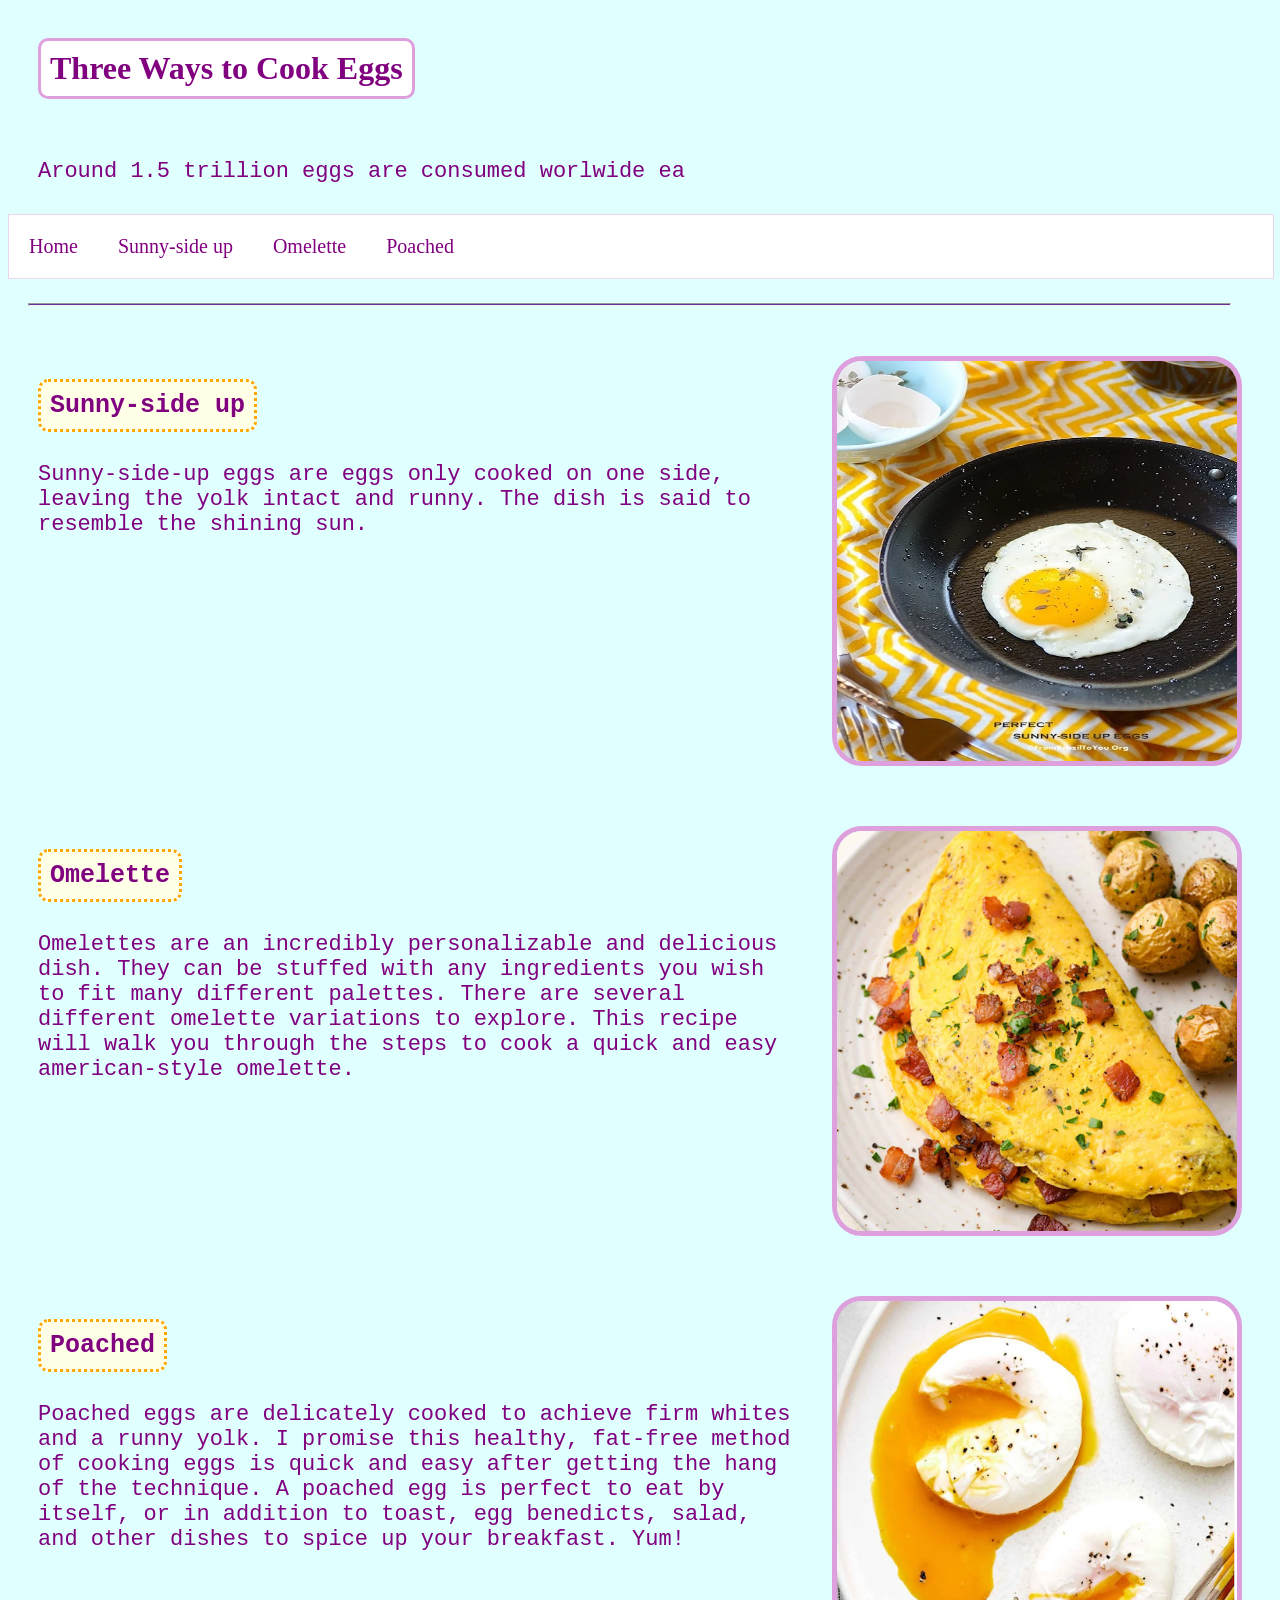
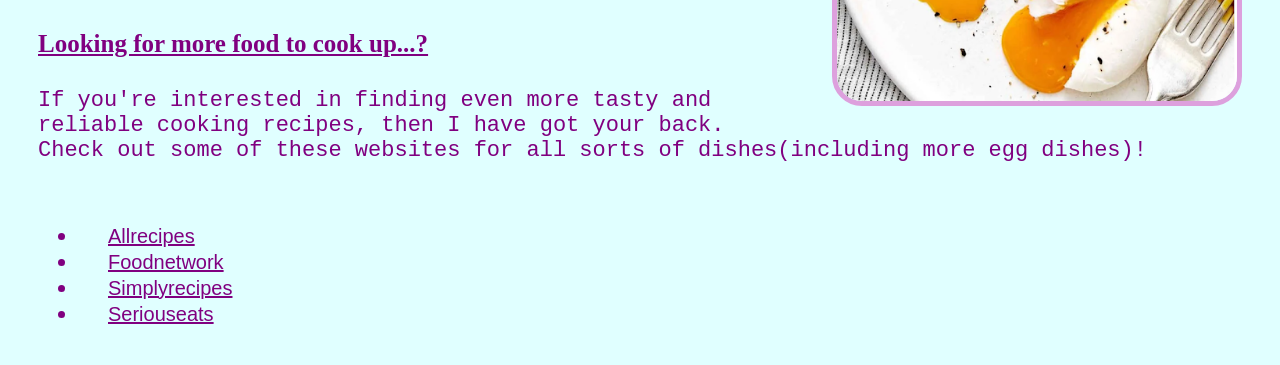
==== commit 2ccebf81: "overall cleaning up" ====
--- a/index.html
+++ b/index.html
@@ -1,59 +1,56 @@
 <!DOCTYPE html>
 <html lang="en">
-<head>
-
+  <head>
     <script src="script.js"></script>
     <link rel="stylesheet" href="styles.css">
-
-</head>
-   
-<body onload="typeWriter()">
-    <!--this is my heading!-->
-<h1>Three Ways to Cook Eggs</h1>
-
-<p id="introduction" class="intro"></p>
-
-
-
-
-
-<nav class="navbar">
-    <ul>
+  </head>
+  <body onload="typeWriter()">
+          <!--this is my heading!-->
+    <h1>Three Ways to Cook Eggs</h1>
+    <p id="introduction" class="intro"></p>
+    <nav class="navbar">
+      <ul>
         <li><a href="index.html">Home</a></li>
-        <li><a href="eggs.html">Sunny-side up</a></li>
+        <li><a href="sunny.html">Sunny-side up</a></li>
         <li><a href="omelette.html">Omelette</a></li>
         <li><a href="poached.html">Poached</a></li>
+      </ul>
+    </nav>
+    <hr>
+    <a href="sunny.html"><img src="image/runny yolks.webp" alt="sunny-side page"></a>
+    <div clas="sunny">
+      <h2>Sunny-side up</h2>
+      <p>Sunny-side-up eggs are eggs only cooked on one side, leaving the yolk intact
+      and runny. The dish is said to resemble the shining sun.</p>
+    </div>
+    <div class="omelette">
+      <a href="omelette.html"><img src="image/omelette.png" alt="omelette page"></a>
+      <h2>Omelette</h2>
+      <p>Omelettes are an incredibly personalizable and delicious dish. They can be 
+      stuffed with any ingredients you wish to fit many different palettes. There are 
+      several different omelette variations to explore. This recipe will walk you 
+      through the steps to cook a quick and easy american-style omelette.</p>
+    </div>
+    <div class="poached">
+      <a href="poached.html"><img src="image/poached-eggs.png" alt="poached page"></a>
+      <h2>Poached</h2>
+      <p>Poached eggs are delicately cooked to achieve firm whites and a runny yolk. I 
+      promise this healthy, fat-free method of cooking eggs is quick and easy after 
+      getting the hang of the technique. A poached egg is perfect to eat by itself, or 
+      in addition to toast, egg benedicts, salad, and other dishes to spice up your 
+      breakfast. Yum!</p>
+    </div>
+    <br>
+    <h3>Looking for more food to cook up...?</h3>
+    <p class="websites">If you're interested in finding even more tasty and reliable 
+    cooking recipes, then I have got your back. Check out some of these websites for 
+    all sorts of dishes(including more egg dishes)!</p>
+    <ul>
+      <li><a href="https://www.allrecipes.com/">Allrecipes</a></li>
+      <li><a href="https://www.foodnetwork.com/">Foodnetwork</a></li>
+      <li><a href="https://www.simplyrecipes.com/">Simplyrecipes</a></li>
+      <li><a href="https://www.seriouseats.com/">Seriouseats</a></li>
     </ul>
-</nav>
-<hr>
-    <a href="eggs.html"><img src="image/runny yolks.webp" alt="sunny-side page"></a>
-    <div clas="desc">
-        <h2>Sunny-side up</h2>
-        <p>Sunny-side-up eggs are eggs only cooked on one side, leaving the yolk intact and runny. The 
-        dish is said to resemble the shining sun.</p>
-    </div>
-<div class="omelette">
-    <a href="omelette.html"><img src="image/omelette.png" alt="omelette page"></a>
-    <h2>Omelette</h2>
-    <p>Omelettes are an incredibly personalizable and delicious dish. They can be stuffed with any ingredients you wish to fit many different palettes. There are several different omelette variations to explore. This recipe will walk you through the steps to cook a quick and easy american-style omelette.</p>
-</div>
-<div class="poached">
-    <a href="poached.html"><img src="image/poached.png" alt="poached page"></a>
-    <h2>Poached</h2>
-    <p>Poached eggs are delicately cooked to achieve firm whites and a runny yolk. I promise 
-    this healthy, fat-free method of cooking eggs is quick and easy after getting the hang of 
-    the technique. A poached egg is perfect to eat by itself, or in addition to toast, egg 
-    benedicts, salad, and other dishes to spice up your breakfast. Yum!</p>
-</div>
-<br>
-<h3>Looking for more food to cook up...?</h3>
-<p class="websites">If you're interested in finding even more tasty and reliable cooking recipes, then I have got your back. Check 
-    out some of these websites for all sorts of dishes(including more egg dishes)!</p>
-<ul>
-    <li><a href="https://www.allrecipes.com/">Allrecipes</a></li>
-    <li><a href="https://www.foodnetwork.com/">Foodnetwork</a></li>
-    <li><a href="https://www.simplyrecipes.com/">Simplyrecipes</a></li>
-    <li><a href="https://www.seriouseats.com/">Seriouseats</a></li>
-</ul>
-</body>
+
+  </body>
 </html>
--- a/styles.css
+++ b/styles.css
@@ -7,16 +7,23 @@
 .omelette-body {
     background-color: lavenderblush;
     font-family: cursive;
+    border: dashed plum 3px;
+    border-radius: 15px;
 }
 .sunny-body {
-    background-color: lemonchiffon;
+    background-color: cornsilk;
+    border: dashed plum 3px;
+    border-radius: 15px;
 }
 .poached-body {
-    background-color: rgb(223, 253, 230)
+    background-color: rgb(223, 253, 230);
+    border: dashed plum 3px;
+    border-radius: 15px;
 }
 h1 {
     margin: 30px;
-    border: solid 3px plum;
+    border: solid plum;
+    border-width: 3px;
     padding: 9px;
     border-radius: 10px;
     display: inline-block;
@@ -36,26 +43,32 @@
 .sunny-h2 {
     display: block;
     width: fit-content;
+    border-color: plum;
+    background-color: white;
 }
 .omelette-h2 {
     border: dashed 3px rgb(255, 192, 227);
     background-color:white;
 }
+.poached-h2 {
+    border: dashed plum 3px;
+    background-color: azure;
+}
 h3 {
     font-size: 25px;
     text-decoration: underline;
     margin: 30px;
 }
+p {
+    font-family: monospace;
+    font-size: 22px;
+    margin: 30px;
+}
 .intro {
     font-family: monospace;
     font-size: 22px;
     margin: 30px;
     width: 95%;
-}
-p {
-    font-family: monospace;
-    font-size: 22px;
-    margin: 30px;
 }
 .websites {
     margin: 30px;
@@ -71,15 +84,56 @@
     float: right;
 }
 .sunny-img {
+    float: right;
+}
+.sunny-img img {
+    clear: none;
+    height: 300px;
+}
+.shaker-img {
+    border: none;
+    width: fit-content;
+}
+.sunny-img2 {
     float: none;
-    width: 40%;
-    display: inline-block;
+    display: flex;
+    flex-wrap: nowrap;
+    flex-direction: row;
+    justify-content: space-evenly;
+}
+.sunny-img2 img {
+    border-color: rgb(242, 224, 132);
+    width: 30%;
+    height: 250px;
+    margin-left: 0;
+    margin-right: 0;
 }
 .omelette-img {
     float: none;
     width: fit-content;
 }
-.desc {
+.poached-img {
+    width: fit-content;
+    border-color: lightblue;
+}
+.poaching-eggs {
+    display: flex;
+    flex-wrap: nowrap;
+    flex-direction: row;
+    justify-content: space-evenly;
+}
+.poaching-eggs img {
+    margin: 0;
+    margin-bottom: 30px;
+    margin-top: 30px;
+    border-color: lightblue;
+}
+.clearfix::after {
+  content: "";
+  clear: both;
+  display: table;
+}
+.sunny {
     float: left;
 }
 .omelette {
@@ -103,6 +157,15 @@
 ol {
     font-size: 20px;
     margin: 30px;
+}
+.sunny-ol {
+    font-size: 23px;
+    margin: 30px;
+}
+ul {
+    font-size: 23px;
+    margin: 30px;
+    display: inline-block;
 }
 .info-button {
     background-color: azure;
@@ -145,19 +208,11 @@
     cursor: pointer;
     user-select: none;
     margin-left: 30px;
+    margin-bottom: 30px;
 }
 
 .fa:hover {
     color: plum;
-}
-.ingredients {
-    font-size: 25px;
-    margin: 30px;
-    
-}
-.sunny-instructions {
-    font-size: 23px;
-    margin: 30px;
 }
 table, th, td {
     padding: 5px;
